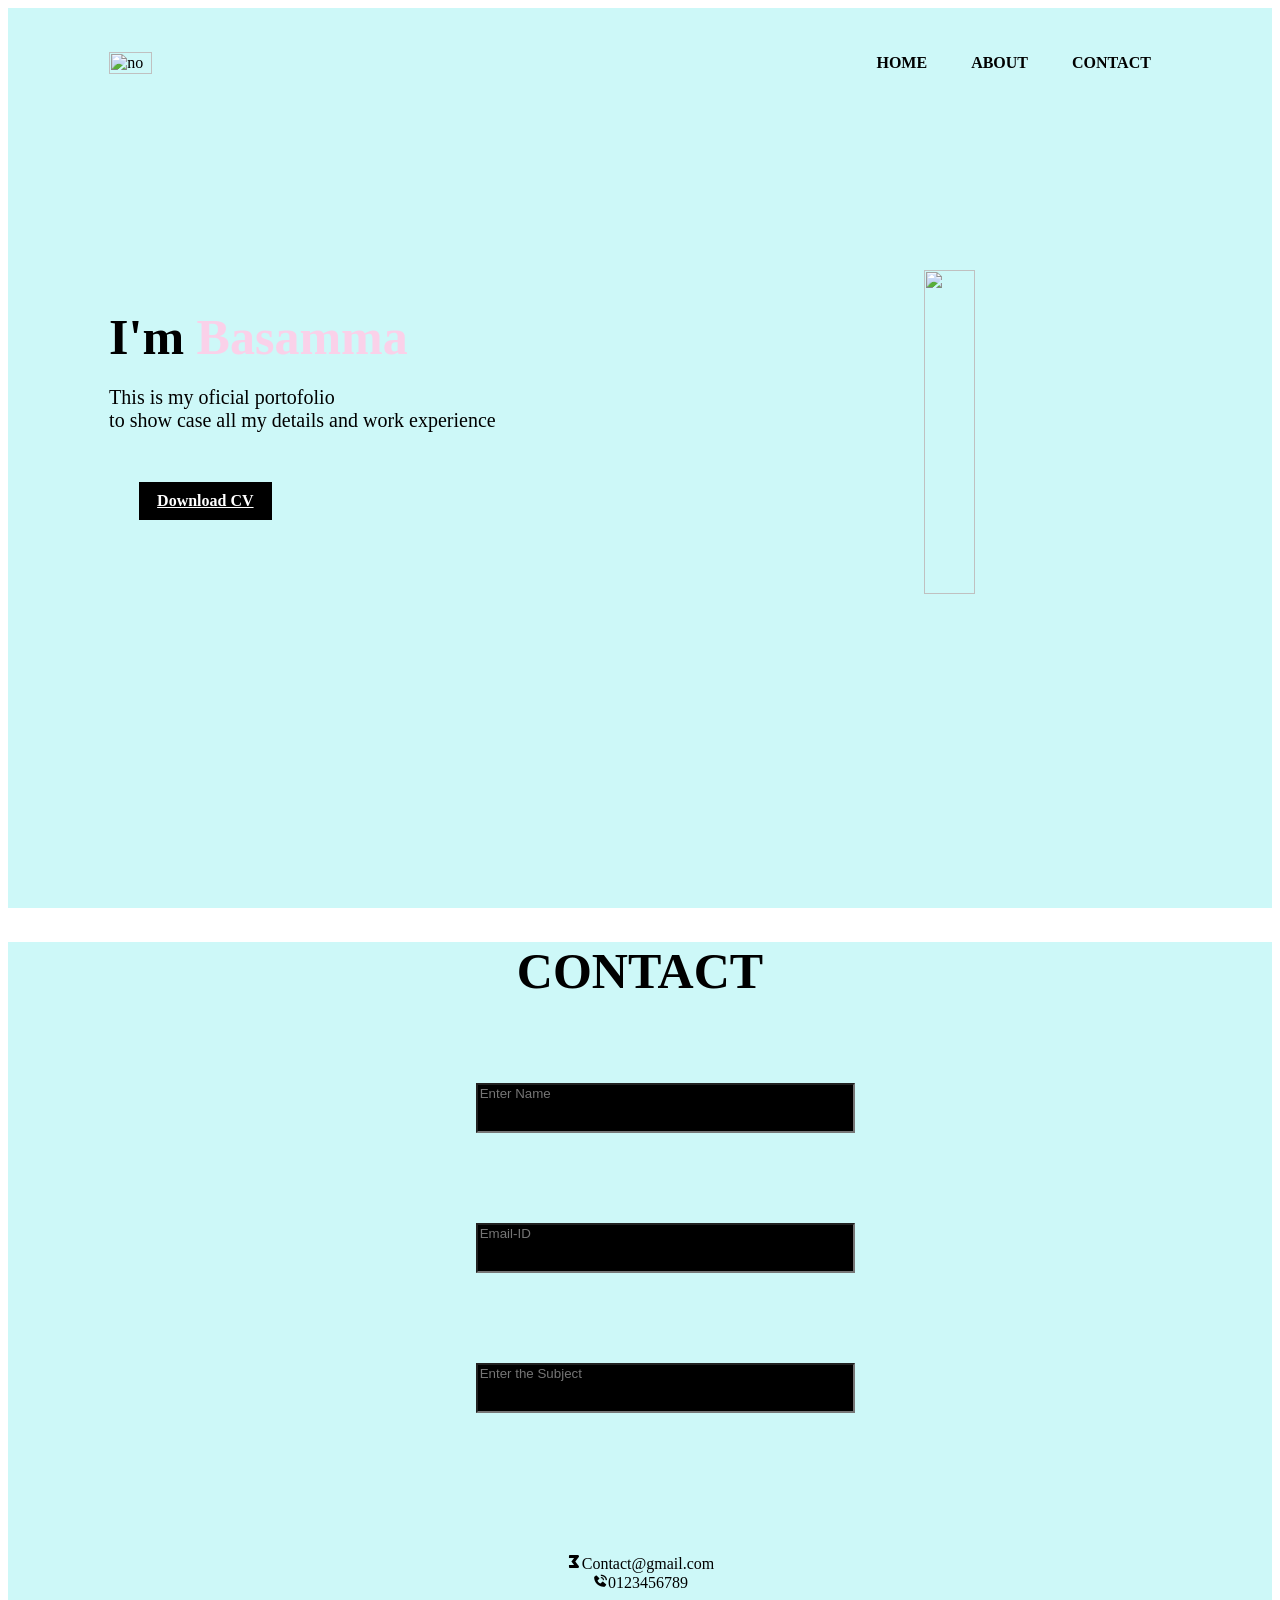
==== index.html @ e1b448bb "Add files via upload" ====
<html>
    <head>
        <link rel="stylesheet" href="stylesheet.css">
        <link href='https://unpkg.com/boxicons@2.1.4/css/boxicons.min.css' rel='stylesheet'>
    </head>
    <body>


    <div class="pers">
            <nav>
                <img src="C:\Users\Basamma H\OneDrive\Desktop\portofolio\1.png" alt="no"class="logo">
                <ul>
                <a href="port.html"><li>HOME</li></a>
                <a href="about.html"><li>ABOUT</li></a>
                <a href="contact.html"><li >CONTACT</li></a>
            </ul>
            </nav>
           
        
    <div class="det">
        <img src="C:\Users\Basamma H\OneDrive\Desktop\portofolio\IMG_20230226_203009.jpg" class="imag">
        <h1>I'm <span> Basamma</span></h1>
        <p>This is my oficial portofolio
            <br>to show case all my details and work experience</br>
        </p>
        <a href="#">Download CV</a>
        
</div>
</div>


</div>
 
<div class="contact">
        <h1 class="hea">CONTACT</h1>
        <input type="text" class="inp1" placeholder="Enter Name"><br>
        <input type="email" class="inp1" placeholder="Email-ID"><br>
        <input type="text" class="inp1" placeholder="Enter the Subject"><br>
        <div class="con">
        <i class='bx bxl-gmail bx-tada bx-rotate-90' ></i>Contact@gmail.com</li><br>
        <i class='bx bxs-phone-call'></i>0123456789</li>
      
        </div>
    </div>





    </body>
</html>
---- stylesheet.css ----
.pers{
    width: 100%;
    height: 100vh;
    background-color: rgb(205, 248, 248);
}
.logo{
    width: 20%;
    height: 50%;
}
nav{
    margin: auto;
    width: 84%;
    padding: 20px;
    display: flex;
    align-items: center;
    justify-content: space-between;
}
nav ul li{
    display: inline-block;
    margin: 10px 20px;
    font-style:bold;
    font-weight: bold;
    color: black;
}
nav ul li:hover{
    color: #fb2323;
}
.det{
    margin-left: 8%;
    margin-top: 15%;
}
.det h1{
    font-size: 50px;
    margin-bottom: 20px;
}
span{
    color:rgb(250, 209, 233)
}
.det p{
    font-size: 20px;
}
.det a{
    background: black;
    color: white;
    display: inline-block;
    margin: 30px;
    font-weight: bold;
    padding: 10px 18px;
}
.det img{
  
    width: 20%;
    height: 60%;
    position: absolute;
    bottom: 10%;
    right: 100px;
}

.abt{
    width: 100%;
    height: 100vh;
    background-color: rgb(205, 248, 248);

}
.abt img {
    width: 45%;
    height: 80%;
    position: absolute;
    
    right:100px;
 bottom: 0;
  
}
.inf0 h1{
    padding-top: 80px;
    padding-bottom: 40px;
}
.info p{
    font-size: 30px;
    padding-top: 250px;
    
}

.inp1{
    margin-bottom: 40px;
    margin-top: 50px;
 
    margin-left: 37%;
    width: 30%;
  background-color:black;
  padding-bottom: 30px;
  text-decoration: white;
  
}
.contact{
    width: 100%;
    height: 100vh;
    background-color: rgb(205, 248, 248);
}
.con{
    text-align: center;
    padding-top: 8%;
}
.hea{
    text-align: center;
    font-size: 50px;
    font-weight: bolder;
}
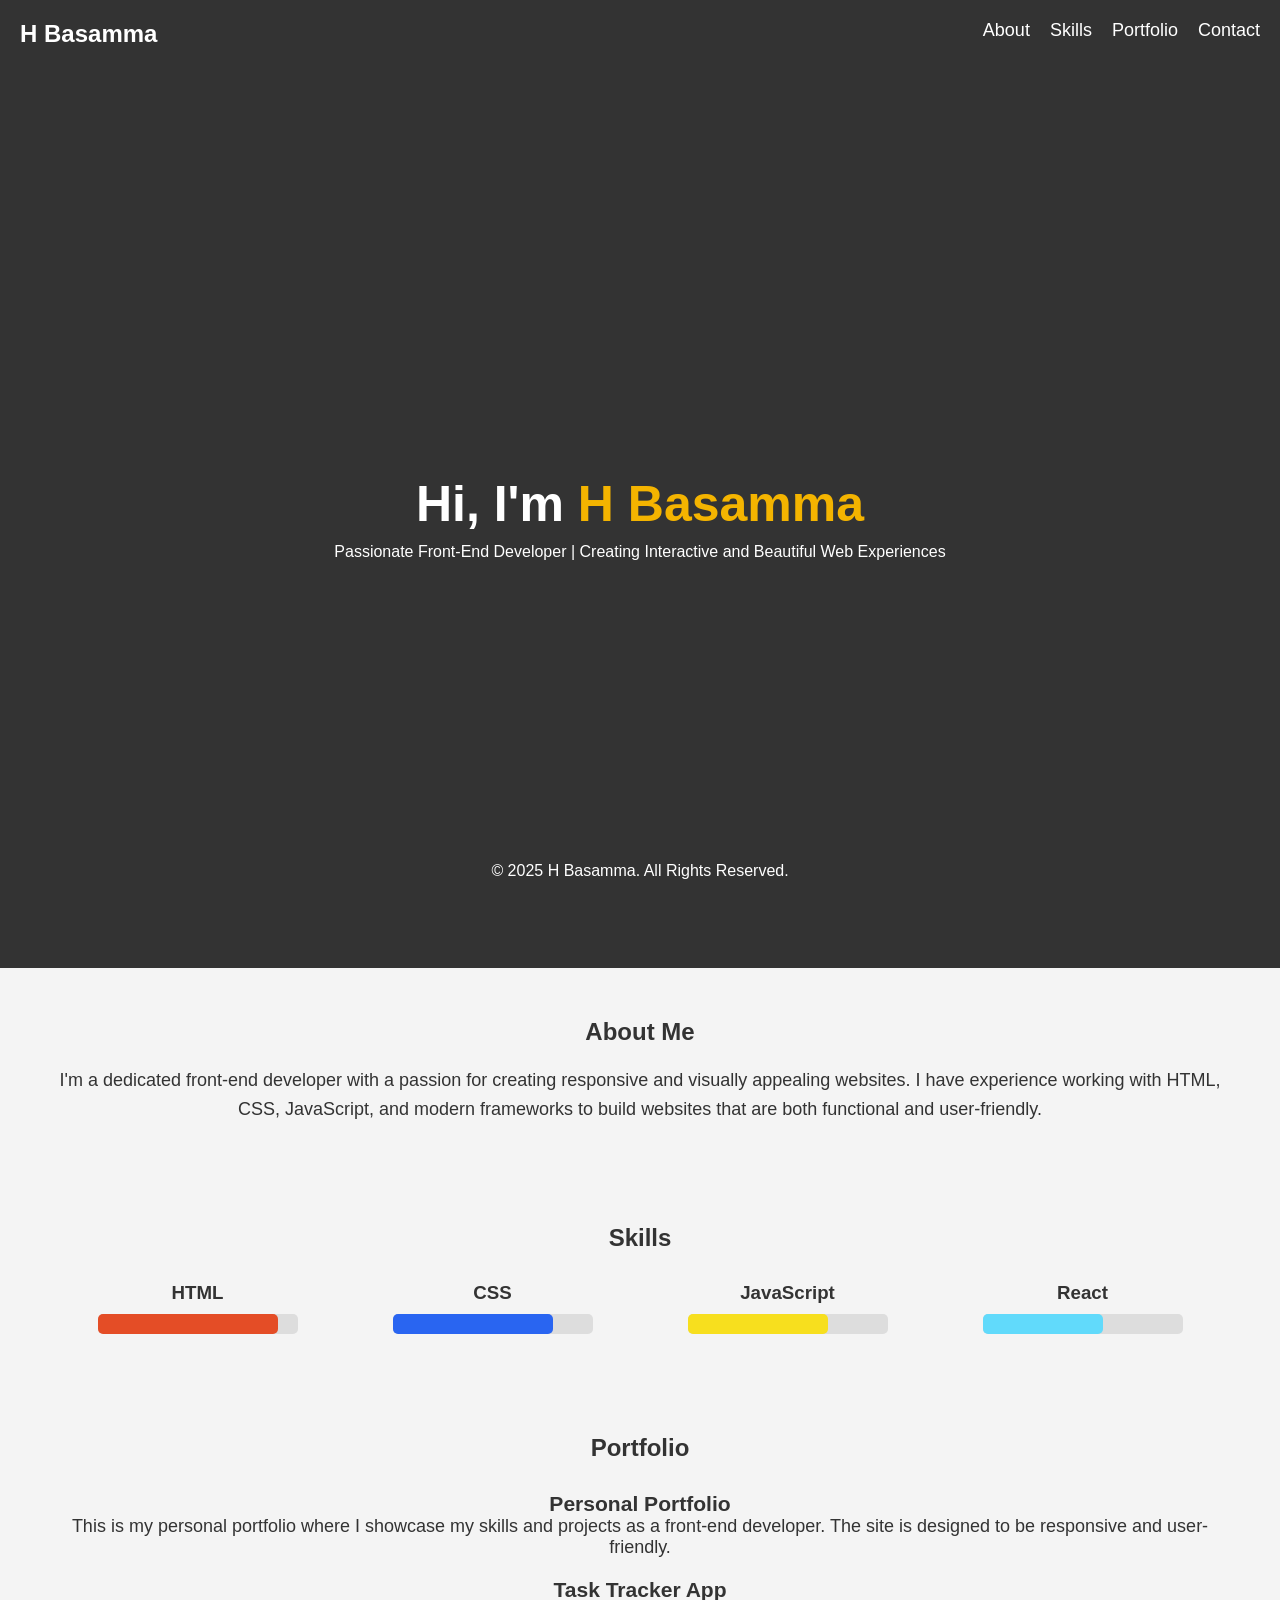
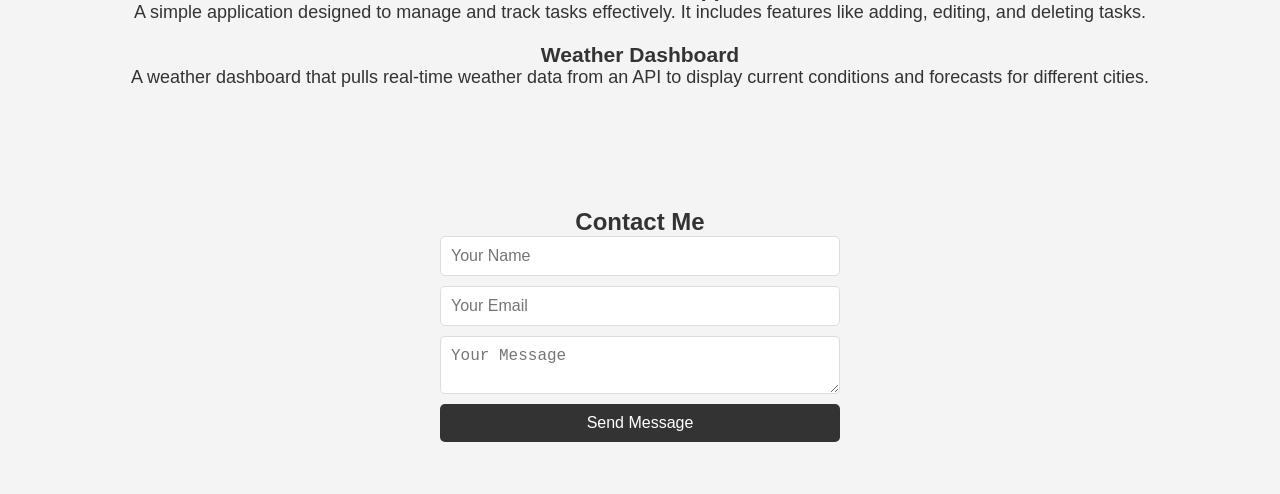
==== commit 288911db: "Add files via upload" ====
--- a/index.html
+++ b/index.html
@@ -1,51 +1,111 @@
-<html>
-    <head>
-        <link rel="stylesheet" href="stylesheet.css">
-        <link href='https://unpkg.com/boxicons@2.1.4/css/boxicons.min.css' rel='stylesheet'>
-    </head>
-    <body>
+<!DOCTYPE html>
+<html lang="en">
+<head>
+    <meta charset="UTF-8">
+    <meta name="viewport" content="width=device-width, initial-scale=1.0">
+    <meta http-equiv="X-UA-Compatible" content="ie=edge">
+    <title>H Basamma - Front-End Developer</title>
+    <link rel="stylesheet" href="stylep.css">
+</head>
+<body>
+    <!-- Navigation -->
+    <nav>
+        <div class="logo">H Basamma</div>
+        <ul class="nav-links">
+            <li><a href="#about">About</a></li>
+            <li><a href="#skills">Skills</a></li>
+            <li><a href="#portfolio">Portfolio</a></li>
+            <li><a href="#contact">Contact</a></li>
+        </ul>
+    </nav>
 
+    <!-- Hero Section -->
+    <section id="hero">
+        <div class="hero-content">
+            <h1>Hi, I'm <span>H Basamma</span></h1>
+            <p>Passionate Front-End Developer | Creating Interactive and Beautiful Web Experiences</p>
+        </div>
+    </section>
 
-    <div class="pers">
-            <nav>
-                <img src="C:\Users\Basamma H\OneDrive\Desktop\portofolio\1.png" alt="no"class="logo">
-                <ul>
-                <a href="port.html"><li>HOME</li></a>
-                <a href="about.html"><li>ABOUT</li></a>
-                <a href="contact.html"><li >CONTACT</li></a>
-            </ul>
-            </nav>
-           
-        
-    <div class="det">
-        <img src="C:\Users\Basamma H\OneDrive\Desktop\portofolio\IMG_20230226_203009.jpg" class="imag">
-        <h1>I'm <span> Basamma</span></h1>
-        <p>This is my oficial portofolio
-            <br>to show case all my details and work experience</br>
-        </p>
-        <a href="#">Download CV</a>
-        
-</div>
-</div>
+    <!-- About Section -->
+    <section id="about">
+        <div class="section-title">
+            <h2>About Me</h2>
+            <p>I'm a dedicated front-end developer with a passion for creating responsive and visually appealing websites. I have experience working with HTML, CSS, JavaScript, and modern frameworks to build websites that are both functional and user-friendly.</p>
+        </div>
+    </section>
 
+    <!-- Skills Section -->
+    <section id="skills">
+        <div class="section-title">
+            <h2>Skills</h2>
+        </div>
+        <div class="skills-list">
+            <div class="skill">
+                <h3>HTML</h3>
+                <div class="skill-bar">
+                    <div class="skill-level html"></div>
+                </div>
+            </div>
+            <div class="skill">
+                <h3>CSS</h3>
+                <div class="skill-bar">
+                    <div class="skill-level css"></div>
+                </div>
+            </div>
+            <div class="skill">
+                <h3>JavaScript</h3>
+                <div class="skill-bar">
+                    <div class="skill-level js"></div>
+                </div>
+            </div>
+            <div class="skill">
+                <h3>React</h3>
+                <div class="skill-bar">
+                    <div class="skill-level react"></div>
+                </div>
+            </div>
+        </div>
+    </section>
 
-</div>
- 
-<div class="contact">
-        <h1 class="hea">CONTACT</h1>
-        <input type="text" class="inp1" placeholder="Enter Name"><br>
-        <input type="email" class="inp1" placeholder="Email-ID"><br>
-        <input type="text" class="inp1" placeholder="Enter the Subject"><br>
-        <div class="con">
-        <i class='bx bxl-gmail bx-tada bx-rotate-90' ></i>Contact@gmail.com</li><br>
-        <i class='bx bxs-phone-call'></i>0123456789</li>
-      
+    <!-- Portfolio Section -->
+    <section id="portfolio">
+        <div class="section-title">
+            <h2>Portfolio</h2>
         </div>
-    </div>
+        <div class="portfolio-list">
+            <div class="portfolio-item">
+                <h3>Personal Portfolio</h3>
+                <p>This is my personal portfolio where I showcase my skills and projects as a front-end developer. The site is designed to be responsive and user-friendly.</p>
+            </div>
+            <div class="portfolio-item">
+                <h3>Task Tracker App</h3>
+                <p>A simple application designed to manage and track tasks effectively. It includes features like adding, editing, and deleting tasks.</p>
+            </div>
+            <div class="portfolio-item">
+                <h3>Weather Dashboard</h3>
+                <p>A weather dashboard that pulls real-time weather data from an API to display current conditions and forecasts for different cities.</p>
+            </div>
+        </div>
+    </section>
 
+    <!-- Contact Section -->
+    <section id="contact">
+        <div class="section-title">
+            <h2>Contact Me</h2>
+        </div>
+        <form id="contact-form" action="#">
+            <input type="text" name="name" placeholder="Your Name" required>
+            <input type="email" name="email" placeholder="Your Email" required>
+            <textarea name="message" placeholder="Your Message" required></textarea>
+            <button type="submit">Send Message</button>
+        </form>
+    </section>
 
+    <footer>
+        <p>&copy; 2025 H Basamma. All Rights Reserved.</p>
+    </footer>
 
-
-
-    </body>
-</html>+    <script src="script.js"></script>
+</body>
+</html>
--- a/stylep.css
+++ b/stylep.css
@@ -0,0 +1,152 @@
+* {
+    margin: 0;
+    padding: 0;
+    box-sizing: border-box;
+}
+
+body {
+    font-family: Arial, sans-serif;
+    background-color: #f4f4f4;
+    color: #333;
+}
+
+nav {
+    display: flex;
+    justify-content: space-between;
+    padding: 20px;
+    background-color: #333;
+    color: white;
+}
+
+nav .logo {
+    font-size: 24px;
+    font-weight: bold;
+}
+
+nav .nav-links {
+    list-style: none;
+    display: flex;
+    gap: 20px;
+}
+
+nav .nav-links li {
+    display: inline;
+}
+
+nav .nav-links li a {
+    color: white;
+    text-decoration: none;
+    font-size: 18px;
+    transition: color 0.3s ease;
+}
+
+nav .nav-links li a:hover {
+    color: #f4b400;
+}
+
+#hero {
+    background-color: #333;
+    color: white;
+    height: 100vh;
+    display: flex;
+    justify-content: center;
+    align-items: center;
+    text-align: center;
+    flex-direction: column;
+}
+
+#hero h1 {
+    font-size: 50px;
+    margin-bottom: 10px;
+}
+
+#hero span {
+    color: #f4b400;
+}
+
+#about, #skills, #portfolio, #contact {
+    padding: 50px;
+    text-align: center;
+}
+
+#about p, #skills p {
+    margin-top: 20px;
+    font-size: 18px;
+    line-height: 1.6;
+}
+
+#skills .skills-list {
+    display: flex;
+    justify-content: space-around;
+    margin-top: 30px;
+}
+
+.skill {
+    width: 200px;
+    text-align: center;
+}
+
+.skill-bar {
+    width: 100%;
+    background-color: #ddd;
+    border-radius: 5px;
+    margin-top: 10px;
+}
+
+.skill-level {
+    height: 20px;
+    border-radius: 5px;
+}
+
+.html { width: 90%; background-color: #e44d26; }
+.css { width: 80%; background-color: #2965f1; }
+.js { width: 70%; background-color: #f7df1e; }
+.react { width: 60%; background-color: #61dafb; }
+
+#portfolio .portfolio-list {
+    margin-top: 30px;
+}
+
+.portfolio-item {
+    margin-bottom: 20px;
+    font-size: 18px;
+}
+
+#contact form {
+    display: flex;
+    flex-direction: column;
+    gap: 10px;
+    max-width: 400px;
+    margin: 0 auto;
+}
+
+#contact input, #contact textarea {
+    padding: 10px;
+    font-size: 16px;
+    border: 1px solid #ddd;
+    border-radius: 5px;
+}
+
+#contact button {
+    padding: 10px;
+    font-size: 16px;
+    background-color: #333;
+    color: white;
+    border: none;
+    border-radius: 5px;
+    cursor: pointer;
+}
+
+#contact button:hover {
+    background-color: #f4b400;
+}
+
+footer {
+    background-color: #333;
+    color: white;
+    text-align: center;
+    padding: 20px;
+    position: fixed;
+    width: 100%;
+    bottom: 0;
+}
